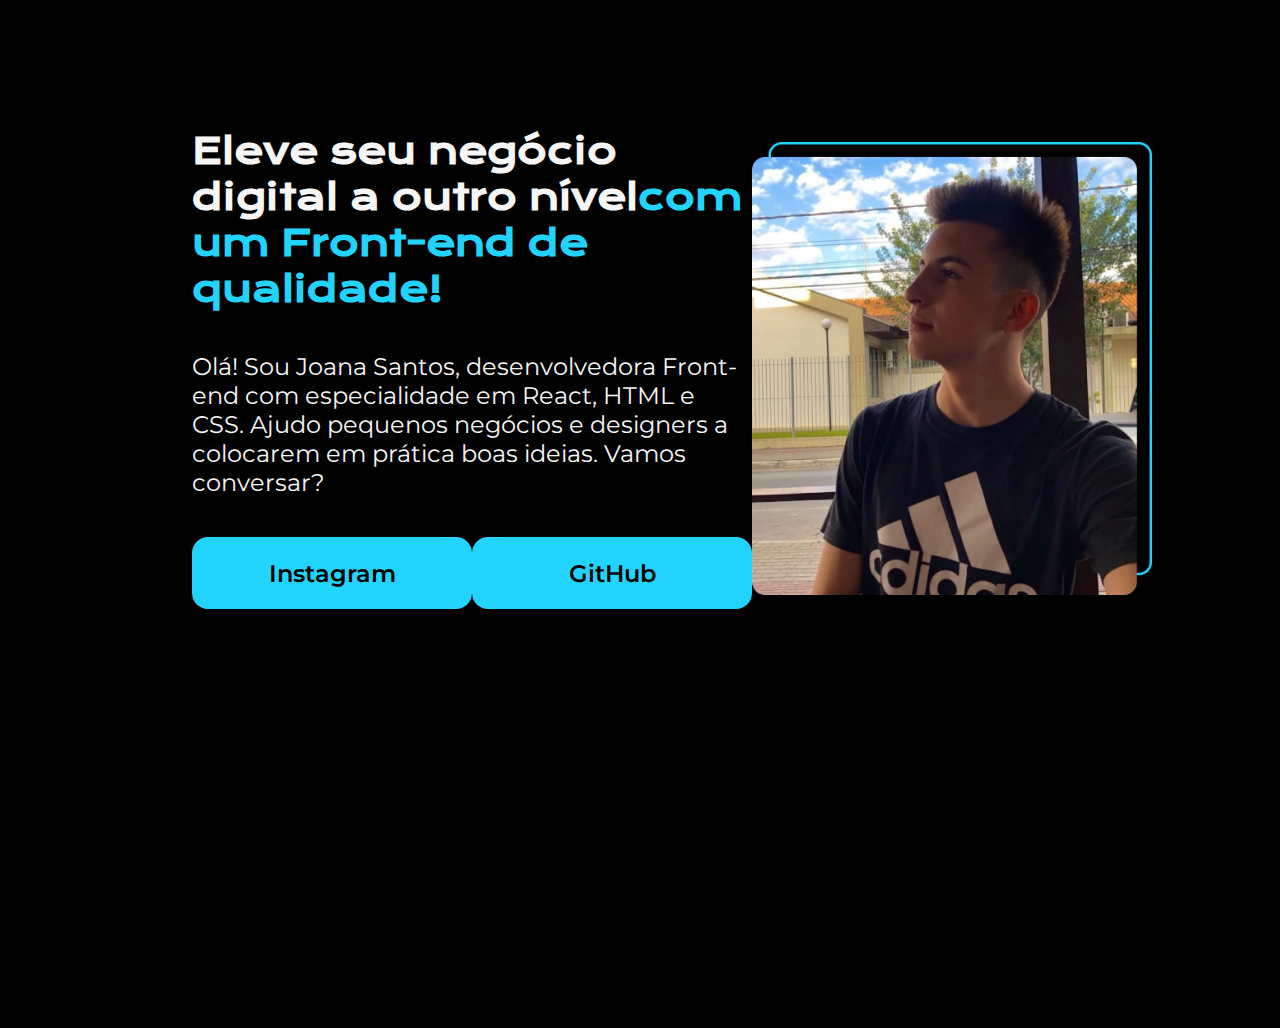
==== index.html @ 32e9e206 "projeto inicial" ====
<!DOCTYPE html>
<html lang="en">
<head>
    <meta charset="UTF-8">
    <meta name="viewport" content="width=device-width, initial-scale=1.0">
    <title>Portfólio</title>
    <link rel="stylesheet" href="style.css">
</head>
<body>
    <header></header>
    <main class="apresentacao">
        <section class="apresentacao__conteudo">
            <h1 class="apresentacao__conteudo__titulo">Eleve seu negócio digital a outro nível<strong 
            class="titulo-destaque">com um Front-end de qualidade!
            </strong></h1>
            <p class="apresentacao__conteudo__texto">Olá! Sou Joana Santos, desenvolvedora
            Front-end com especialidade em React, HTML e
            CSS. Ajudo pequenos negócios e designers a
            colocarem em prática boas ideias. Vamos
            conversar?</p>
            <div class="apresentacao__links">
                <a class="apresentacao__links__link" href="https://instagram.com/rafaballerini">Instagram</a>
                <a class="apresentacao__links__link" href="https://github.com/guilhermeonrails">GitHub</a>
            </div>
        </section>
        <img src="imagens/euNaTropicalFigma.png" alt="Foto do João Victor" class="apresentacao__img">
    </main>
    <footer></footer>
</body>
</html>
---- style.css ----
@import url('https://fonts.googleapis.com/css2?family=Krona+One&family=Montserrat:wght@400;600&display=swap');

*{
    margin: 0;
    padding: 0;
}

body{
    height: 100vh;
    box-sizing: border-box;
    background-color: #000000;
    color: #F6F6F6;
}

.titulo-destaque{
    color: #22D4FD;
}

.apresentacao{
    margin: 10% 15%;
    display: flex;
    align-items: center;
    justify-content: space-between;
}
.apresentacao__conteudo{
    width: 615px;
    display: flex;
    flex-direction: column;
    gap: 40px;
}

.apresentacao__img {
    width: 400px;
    height: auto;
}

.apresentacao__conteudo__titulo{
    font-size: 36px;
    font-family: 'Krona One', sans-serif;
}

.apresentacao__conteudo__texto{
    font-size: 24px;
    font-family: 'Montserrat', sans-serif;
}

.apresentacao__links{
    display: flex;
    justify-content: space-between;
}

.apresentacao__links__link{
    background-color: #22D4FD;
    width: 280px;
    text-align: center;
    border-radius: 16px;
    font-size: 24px;
    font-weight: 600;
    padding: 21.5px 0;
    text-decoration: none;
    color: #000000;
    font-family: 'Montserrat', sans-serif;
}
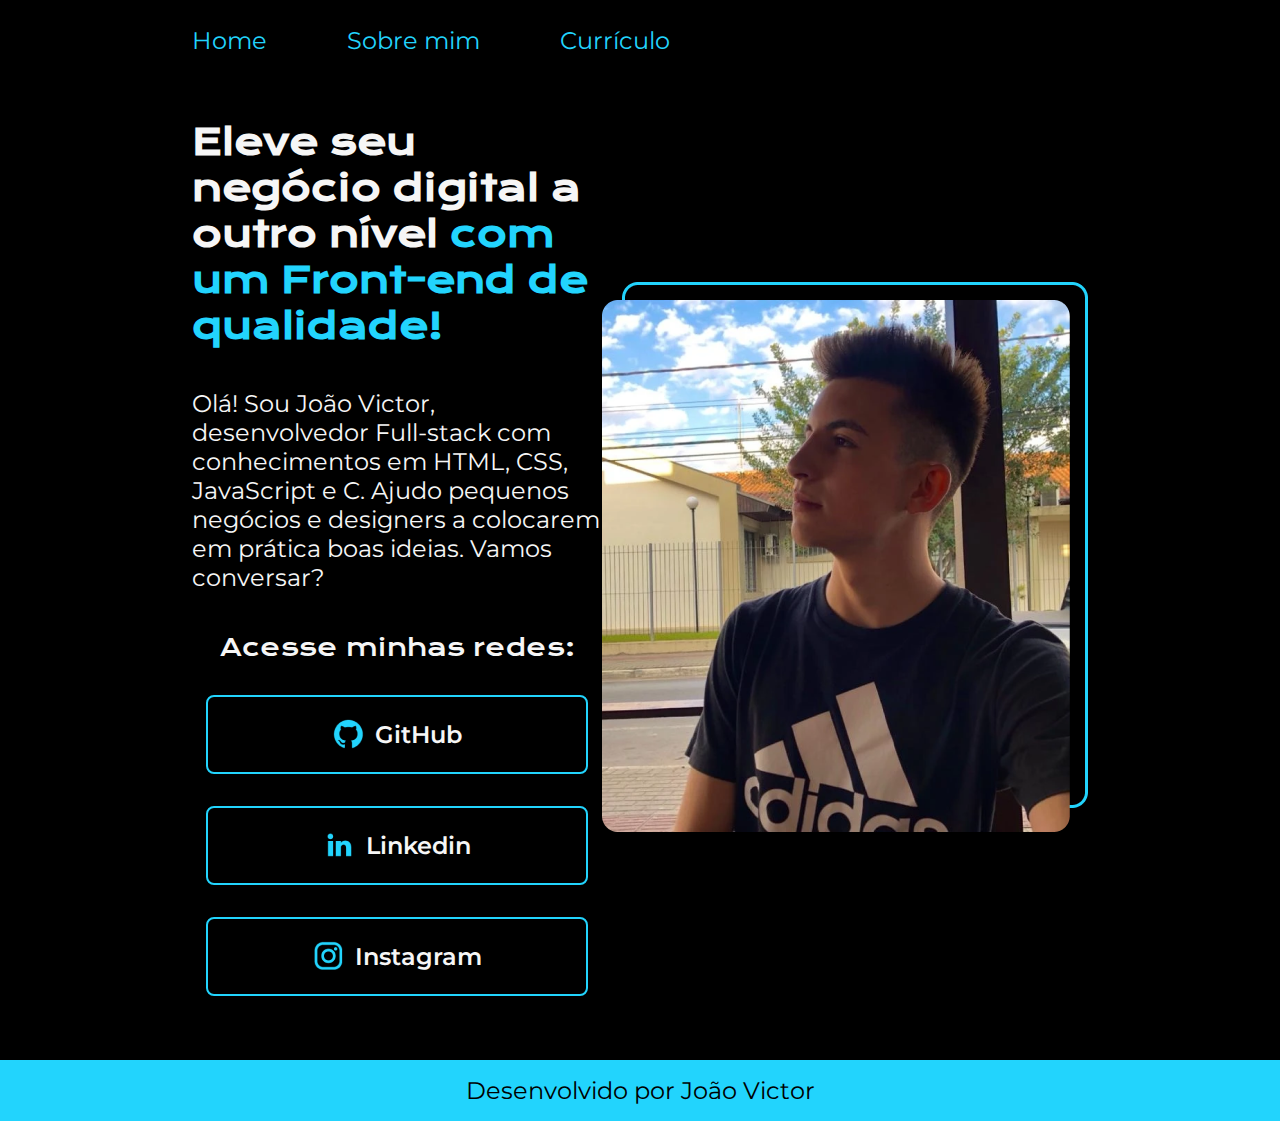
==== commit 9c518cb5: "Atualização do projeto" ====
--- a/index.html
+++ b/index.html
@@ -4,27 +4,45 @@
     <meta charset="UTF-8">
     <meta name="viewport" content="width=device-width, initial-scale=1.0">
     <title>Portfólio</title>
-    <link rel="stylesheet" href="style.css">
+    <link rel="stylesheet" href="styles/style.css">
 </head>
 <body>
-    <header></header>
+    <header class="cabecalho">
+        <nav class="cabecalho__menu">
+            <a href="index.html" class="cabecalho__menu__link">Home</a>
+            <a href="about.html" class="cabecalho__menu__link">Sobre mim</a>
+            <a href="curriculo.html" class="cabecalho__menu__link">Currículo</a>
+        </nav>
+    </header>
     <main class="apresentacao">
         <section class="apresentacao__conteudo">
-            <h1 class="apresentacao__conteudo__titulo">Eleve seu negócio digital a outro nível<strong 
+            <h1 class="apresentacao__conteudo__titulo">Eleve seu negócio digital a outro nível <strong 
             class="titulo-destaque">com um Front-end de qualidade!
             </strong></h1>
-            <p class="apresentacao__conteudo__texto">Olá! Sou Joana Santos, desenvolvedora
-            Front-end com especialidade em React, HTML e
-            CSS. Ajudo pequenos negócios e designers a
-            colocarem em prática boas ideias. Vamos
-            conversar?</p>
+            <p class="apresentacao__conteudo__texto">Olá! Sou João Victor, desenvolvedor
+            Full-stack com conhecimentos em HTML, CSS, JavaScript e C. Ajudo pequenos negócios e designers a
+            colocarem em prática boas ideias. Vamos conversar?</p>
             <div class="apresentacao__links">
-                <a class="apresentacao__links__link" href="https://instagram.com/rafaballerini">Instagram</a>
-                <a class="apresentacao__links__link" href="https://github.com/guilhermeonrails">GitHub</a>
+                <h2 class="apresentacao__links__subtitulo">Acesse minhas redes:</h2>
+                <a class="apresentacao__links__link" href="https://github.com/joaovardenski" target="_blank">
+                    <img src="assets/github.png" alt="ícone GitHub">
+                    GitHub
+                </a>
+                <a class="apresentacao__links__link" href="https://www.linkedin.com/in/jo%C3%A3o-victor-vardenski-de-andrade/" target="_blank">
+                    <img src="assets/linkedin.png" alt="ícone Linkedin">
+                    Linkedin
+                </a>
+                <a class="apresentacao__links__link" href="https://www.instagram.com/joaovardenski/" target="_blank">
+                    <img src="assets/instagram.png" alt="ícone Instagram">
+                    Instagram
+                </a>
+                
             </div>
         </section>
-        <img src="imagens/euNaTropicalFigma.png" alt="Foto do João Victor" class="apresentacao__img">
+        <img src="assets/euNaTropicalFigma.png" alt="Foto do João Victor" class="apresentacao__img">
     </main>
-    <footer></footer>
+    <footer class="rodape">
+        <p>Desenvolvido por João Victor</p>
+    </footer>
 </body>
 </html>--- a/styles/style.css
+++ b/styles/style.css
@@ -0,0 +1,121 @@
+@import url('https://fonts.googleapis.com/css2?family=Krona+One&family=Montserrat:wght@400;600&display=swap');
+
+:root {
+    --cor-primaria: #000000;
+    --cor-secundaria: #f6f6f6;
+    --cor-terciaria: #22d4fd;
+    --cor-hover: #272727;
+
+    --fonte-primaria: 'Krona One', sans-serif;
+    --fonte-secundaria: 'Montserrat', sans-serif;
+}
+
+*{
+    margin: 0;
+    padding: 0;
+}
+
+body{
+    box-sizing: border-box;
+    background-color: var(--cor-primaria);
+    color: var(--cor-secundaria);
+}
+
+.cabecalho {
+    padding: 2% 0 0 15%;
+}
+
+.cabecalho__menu {
+    display: flex;
+    gap: 80px;
+}
+
+.cabecalho__menu__link {
+    font-family: var(--fonte-secundaria);
+    font-weight: 600px;
+    font-size: 24px;
+    color: var(--cor-terciaria);
+    text-decoration: none;
+}
+
+.apresentacao{
+    padding: 5% 15%;
+    display: flex;
+    align-items: center;
+    justify-content: space-between;
+}
+.apresentacao__conteudo{
+    width: 615px;
+    display: flex;
+    flex-direction: column;
+    gap: 40px;
+}
+
+.apresentacao__img {
+    width: 488px;
+    height: 550px;
+}
+
+.apresentacao__conteudo__titulo{
+    font-size: 36px;
+    font-family: var(--fonte-primaria);
+}
+
+.titulo-destaque{
+    color: var(--cor-terciaria);
+}
+
+.apresentacao__conteudo__texto{
+    font-size: 24px;
+    font-family: var(--fonte-secundaria);
+}
+
+.apresentacao__conteudo__texto > li > a {
+    text-decoration: none;
+    color: var(--cor-terciaria);
+}
+
+.apresentacao__links{
+    display: flex;
+    flex-direction: column;
+    justify-content: space-between;
+    align-items: center;
+    gap: 32px;
+}
+
+.apresentacao__links__subtitulo {
+    font-family: var(--fonte-primaria);
+    font-weight: 400;
+    font-size: 24px;
+}
+
+.apresentacao__links__link {
+    display: flex;
+    gap: 10px;
+    justify-content: center;
+    align-items: center;
+    border: 2px solid var(--cor-terciaria);
+    width: 378px;
+    text-align: center;
+    border-radius: 8px;
+    font-size: 24px;
+    font-weight: 600;
+    padding: 21.5px 0;
+    text-decoration: none;
+    color: var(--cor-secundaria);
+    font-family: var(--fonte-secundaria);
+}
+
+.apresentacao__links__link:hover {
+    background-color: var(--cor-hover);
+}
+
+.rodape {
+    color: var(--cor-primaria);
+    background-color: var(--cor-terciaria);
+    padding: 16px;
+    text-align: center;
+    font-family: var(--fonte-secundaria);
+    font-weight: 400;
+    font-size: 24px;
+}
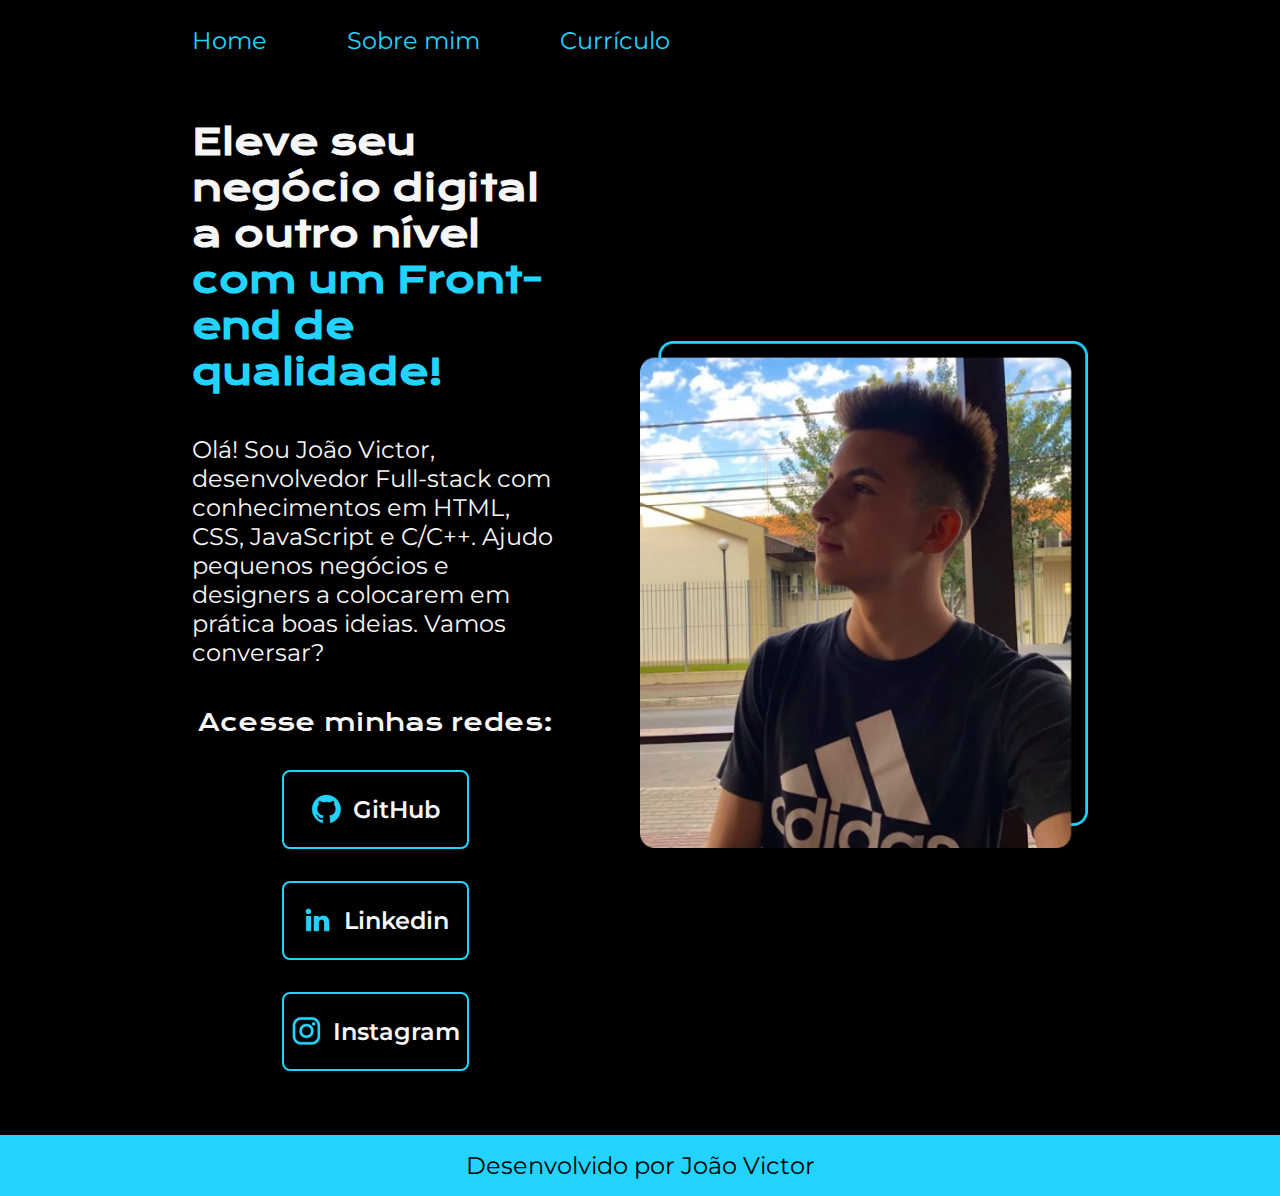
==== commit 64812941: "Deixando responsivo e mudando texto" ====
--- a/index.html
+++ b/index.html
@@ -20,19 +20,19 @@
             class="titulo-destaque">com um Front-end de qualidade!
             </strong></h1>
             <p class="apresentacao__conteudo__texto">Olá! Sou João Victor, desenvolvedor
-            Full-stack com conhecimentos em HTML, CSS, JavaScript e C. Ajudo pequenos negócios e designers a
+            Full-stack com conhecimentos em HTML, CSS, JavaScript e C/C++. Ajudo pequenos negócios e designers a
             colocarem em prática boas ideias. Vamos conversar?</p>
             <div class="apresentacao__links">
                 <h2 class="apresentacao__links__subtitulo">Acesse minhas redes:</h2>
-                <a class="apresentacao__links__link" href="https://github.com/joaovardenski" target="_blank">
+                <a class="apresentacao__links__ancora" href="https://github.com/joaovardenski" target="_blank">
                     <img src="assets/github.png" alt="ícone GitHub">
                     GitHub
                 </a>
-                <a class="apresentacao__links__link" href="https://www.linkedin.com/in/jo%C3%A3o-victor-vardenski-de-andrade/" target="_blank">
+                <a class="apresentacao__links__ancora" href="https://www.linkedin.com/in/jo%C3%A3o-victor-vardenski-de-andrade/" target="_blank">
                     <img src="assets/linkedin.png" alt="ícone Linkedin">
                     Linkedin
                 </a>
-                <a class="apresentacao__links__link" href="https://www.instagram.com/joaovardenski/" target="_blank">
+                <a class="apresentacao__links__ancora" href="https://www.instagram.com/joaovardenski/" target="_blank">
                     <img src="assets/instagram.png" alt="ícone Instagram">
                     Instagram
                 </a>
--- a/styles/style.css
+++ b/styles/style.css
@@ -33,7 +33,7 @@
 .cabecalho__menu__link {
     font-family: var(--fonte-secundaria);
     font-weight: 600px;
-    font-size: 24px;
+    font-size: 1.5rem;
     color: var(--cor-terciaria);
     text-decoration: none;
 }
@@ -43,21 +43,21 @@
     display: flex;
     align-items: center;
     justify-content: space-between;
+    gap: 82px;
 }
 .apresentacao__conteudo{
-    width: 615px;
+    width: 50%;
     display: flex;
     flex-direction: column;
     gap: 40px;
 }
 
 .apresentacao__img {
-    width: 488px;
-    height: 550px;
+    width: 50%;
 }
 
 .apresentacao__conteudo__titulo{
-    font-size: 36px;
+    font-size: 2.25rem;
     font-family: var(--fonte-primaria);
 }
 
@@ -66,7 +66,7 @@
 }
 
 .apresentacao__conteudo__texto{
-    font-size: 24px;
+    font-size: 1.5rem;
     font-family: var(--fonte-secundaria);
 }
 
@@ -86,19 +86,19 @@
 .apresentacao__links__subtitulo {
     font-family: var(--fonte-primaria);
     font-weight: 400;
-    font-size: 24px;
+    font-size: 1.5rem;
 }
 
-.apresentacao__links__link {
+.apresentacao__links__ancora {
     display: flex;
     gap: 10px;
     justify-content: center;
     align-items: center;
     border: 2px solid var(--cor-terciaria);
-    width: 378px;
+    width: 50%;
     text-align: center;
     border-radius: 8px;
-    font-size: 24px;
+    font-size: 1.5rem;
     font-weight: 600;
     padding: 21.5px 0;
     text-decoration: none;
@@ -106,7 +106,7 @@
     font-family: var(--fonte-secundaria);
 }
 
-.apresentacao__links__link:hover {
+.apresentacao__links__ancora:hover {
     background-color: var(--cor-hover);
 }
 
@@ -117,5 +117,24 @@
     text-align: center;
     font-family: var(--fonte-secundaria);
     font-weight: 400;
-    font-size: 24px;
+    font-size: 1.5rem;
 }
+
+@media (max-width: 1200px) {
+    .cabecalho {
+        padding: 10%;
+    }
+
+    .cabecalho__menu {
+        justify-content: center;
+    }
+    
+    .apresentacao {
+        flex-direction: column-reverse;
+        padding: 5%;
+    }
+
+    .apresentacao__conteudo {
+        width: 90%;
+    }
+}